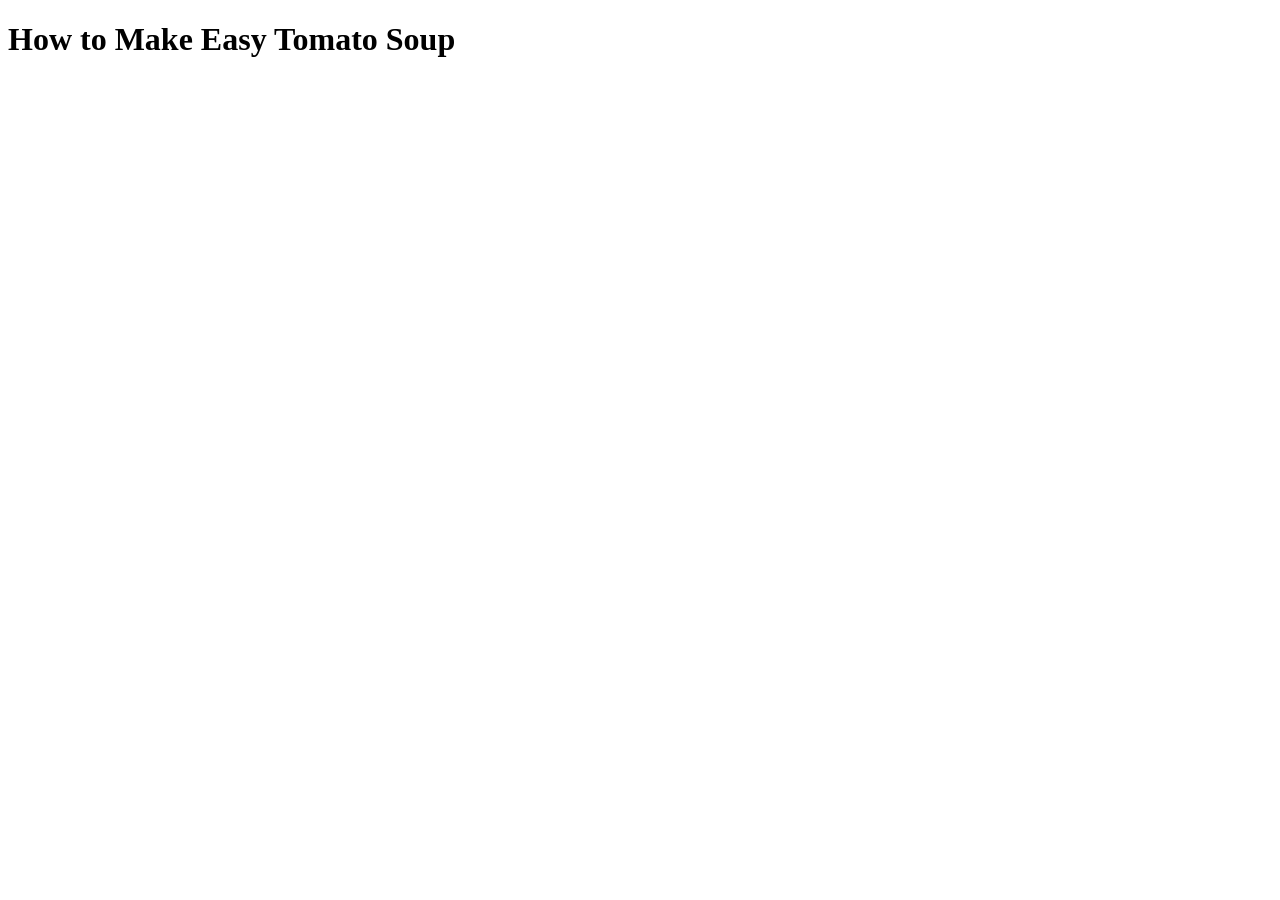
==== recipes/easy-tomato-soup.html @ 51b227c0 "Add an Easy Tomato Soup recipe Create a new page showing the Easy Tomato Soup recipe and add a link " ====
<!DOCTYPE html>
<html lang="en">
<head>
    <meta charset="UTF-8">
    <meta name="viewport" content="width=device-width, initial-scale=1.0">
    <title>Easy Tomato Soup</title>
</head>
<body>
    <h1>How to Make Easy Tomato Soup</h1>
</body>
</html>
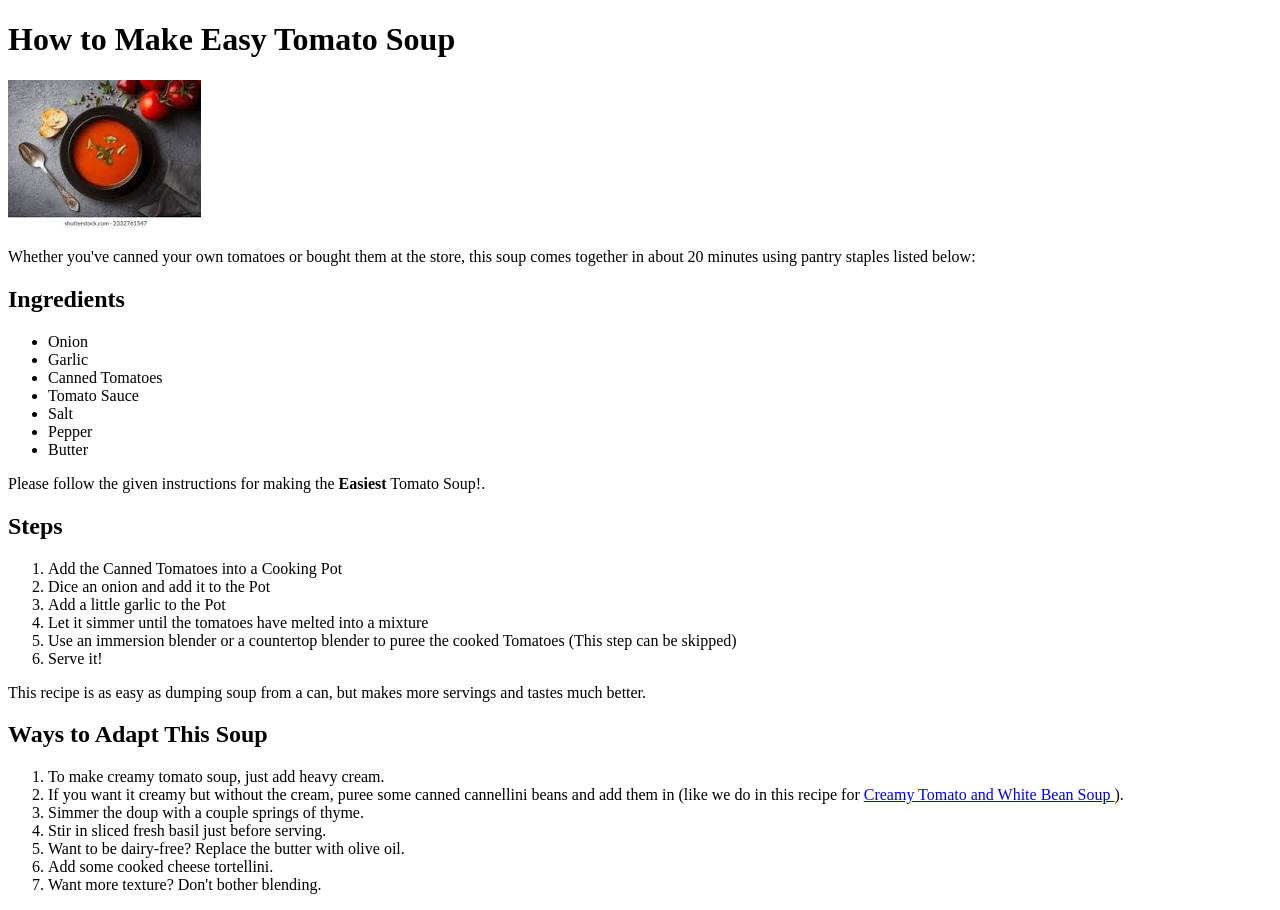
==== commit 12eb5d87: "Complete the Easy Tomato Soup recipe page" ====
--- a/recipes/easy-tomato-soup.html
+++ b/recipes/easy-tomato-soup.html
@@ -7,5 +7,66 @@
 </head>
 <body>
     <h1>How to Make Easy Tomato Soup</h1>
+    <img src="../images/tomato-soup.jpeg" alt="Easy Tomato Soup">
+    <p>
+        Whether you've canned your own tomatoes or bought them at the 
+        store, this soup comes together in about 20 minutes using pantry 
+        staples listed below:
+    </p>
+    <h2>Ingredients</h2>
+    <ul>
+        <li>Onion</li>
+        <li>Garlic</li>
+        <li>Canned Tomatoes</li>
+        <li>Tomato Sauce</li>
+        <li>Salt</li>
+        <li>Pepper</li>
+        <li>Butter</li>
+    </ul>
+    <p>
+        Please follow the given instructions for making the <strong>Easiest</strong> Tomato Soup!.
+    </p>
+    <h2>Steps</h2>
+    <ol>
+        <li>Add the Canned Tomatoes into a Cooking Pot</li>
+        <li>Dice an onion and add it to the Pot</li>
+        <li>Add a little garlic to the Pot</li>
+        <li>Let it simmer until the tomatoes have melted into a mixture</li>
+        <li>Use an immersion blender or a countertop blender to puree the cooked Tomatoes (This step can be skipped)</li>
+        <li>Serve it!</li>
+    </ol>
+    <p>
+        This recipe is as easy as dumping soup from a can, but makes 
+        more servings and tastes much better.
+    </p>
+    <h2>Ways to Adapt This Soup</h2>
+    <ol>
+        <li>
+            To make creamy tomato soup, just add heavy cream.
+        </li>
+        <li>
+            If you want it creamy but without the cream, puree 
+            some canned cannellini beans and add them in 
+            (like we do in this recipe for 
+            <a href="https://www.simplyrecipes.com/recipes/creamy_tomato_and_white_bean_soup/" 
+            target="_blank"
+            rel="noopener noreferer">
+                Creamy Tomato and White Bean Soup
+            </a>).
+        </li>
+        <li>
+            Simmer the doup with a couple springs of thyme.
+        </li>
+        <li>
+            Stir in sliced fresh basil just before serving.
+        </li>
+        <li>
+            Want to be dairy-free? Replace the butter with olive oil.
+        </li>
+        <li>
+            Add some cooked cheese tortellini.
+        </li>
+        <li>Want more texture? Don't bother blending.</li>
+    </ol>
 </body>
 </html>
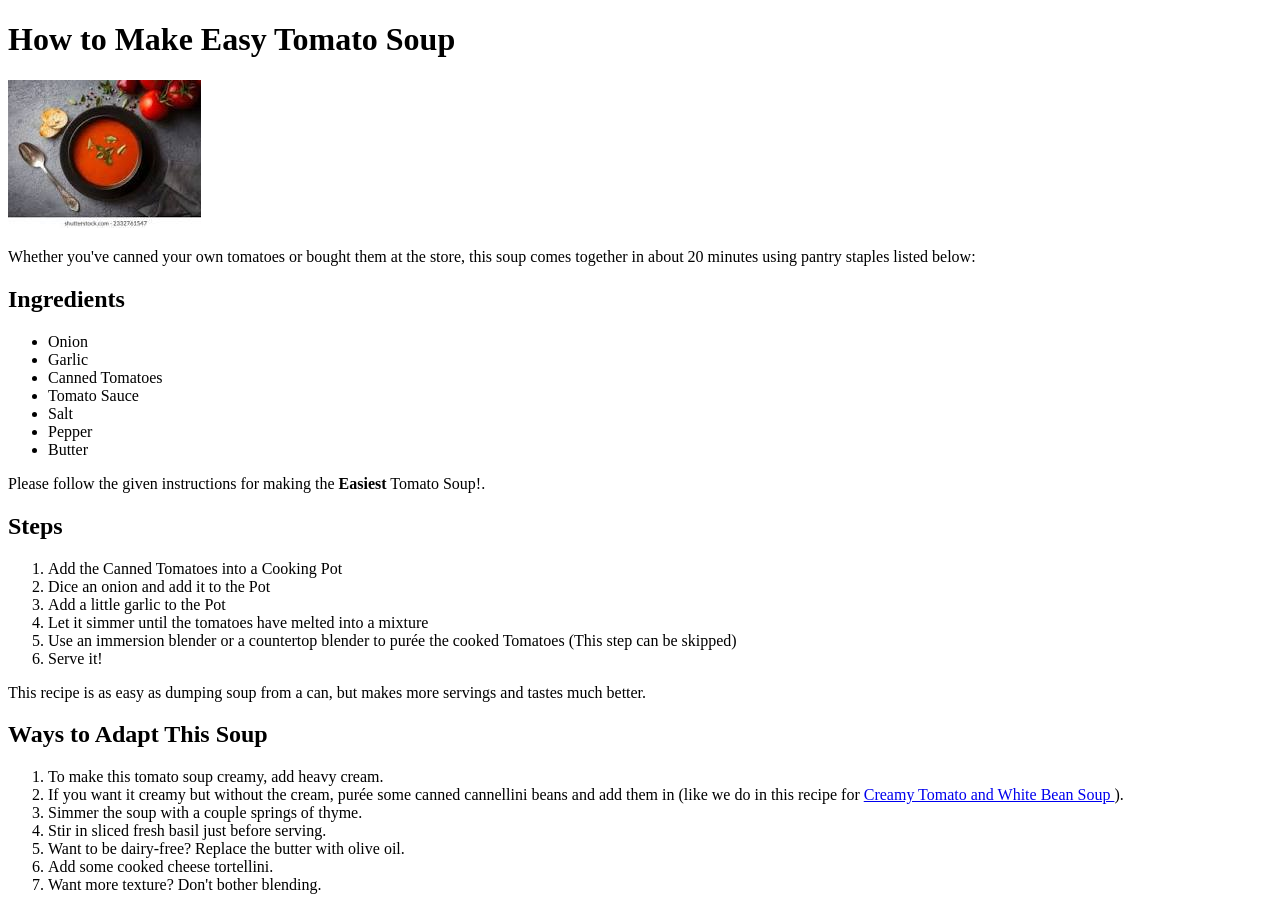
==== commit 0db0735b: "Fix grammar" ====
--- a/recipes/easy-tomato-soup.html
+++ b/recipes/easy-tomato-soup.html
@@ -10,7 +10,7 @@
     <img src="../images/tomato-soup.jpeg" alt="Easy Tomato Soup">
     <p>
         Whether you've canned your own tomatoes or bought them at the 
-        store, this soup comes together in about 20 minutes using pantry 
+        store, this soup comes together in about 20 minutes using pantry
         staples listed below:
     </p>
     <h2>Ingredients</h2>
@@ -32,7 +32,7 @@
         <li>Dice an onion and add it to the Pot</li>
         <li>Add a little garlic to the Pot</li>
         <li>Let it simmer until the tomatoes have melted into a mixture</li>
-        <li>Use an immersion blender or a countertop blender to puree the cooked Tomatoes (This step can be skipped)</li>
+        <li>Use an immersion blender or a countertop blender to purée the cooked Tomatoes (This step can be skipped)</li>
         <li>Serve it!</li>
     </ol>
     <p>
@@ -42,10 +42,10 @@
     <h2>Ways to Adapt This Soup</h2>
     <ol>
         <li>
-            To make creamy tomato soup, just add heavy cream.
+            To make this tomato soup creamy, add heavy cream.
         </li>
         <li>
-            If you want it creamy but without the cream, puree 
+            If you want it creamy but without the cream, purée
             some canned cannellini beans and add them in 
             (like we do in this recipe for 
             <a href="https://www.simplyrecipes.com/recipes/creamy_tomato_and_white_bean_soup/" 
@@ -55,7 +55,7 @@
             </a>).
         </li>
         <li>
-            Simmer the doup with a couple springs of thyme.
+            Simmer the soup with a couple springs of thyme.
         </li>
         <li>
             Stir in sliced fresh basil just before serving.
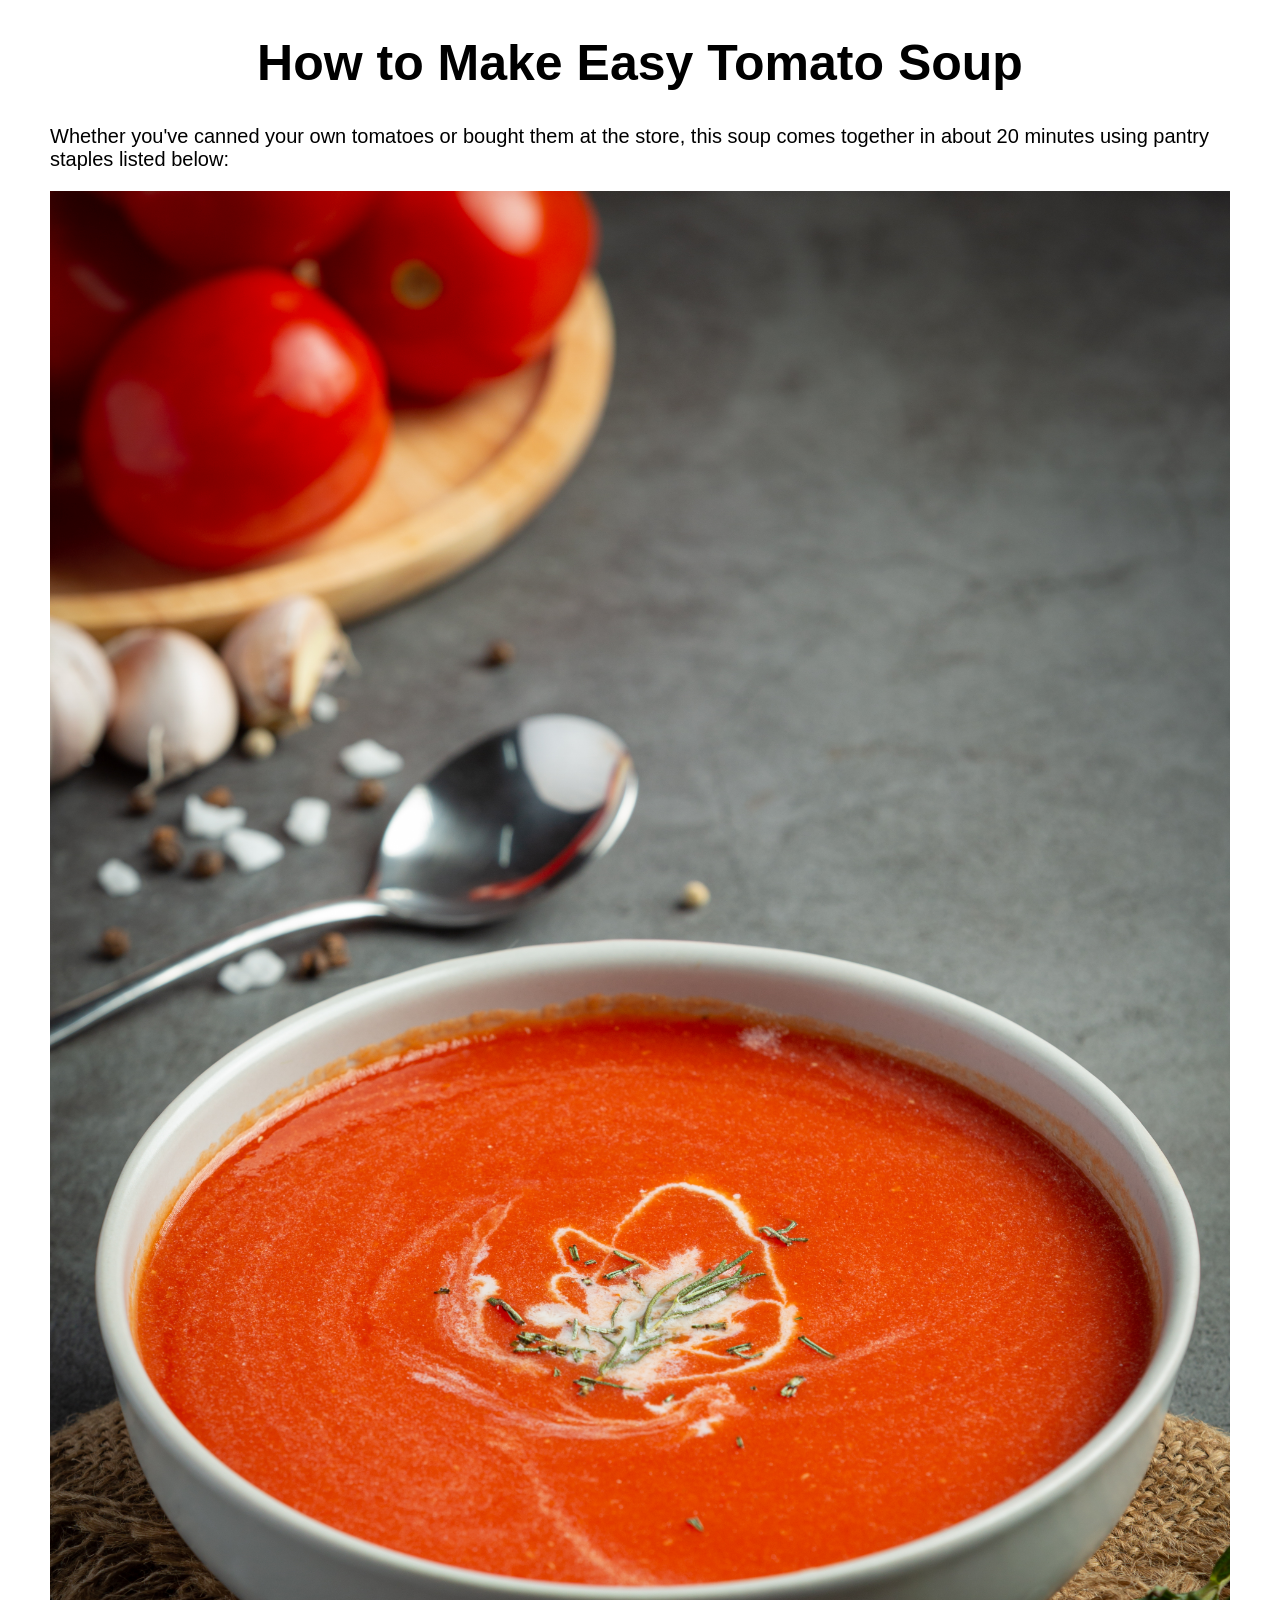
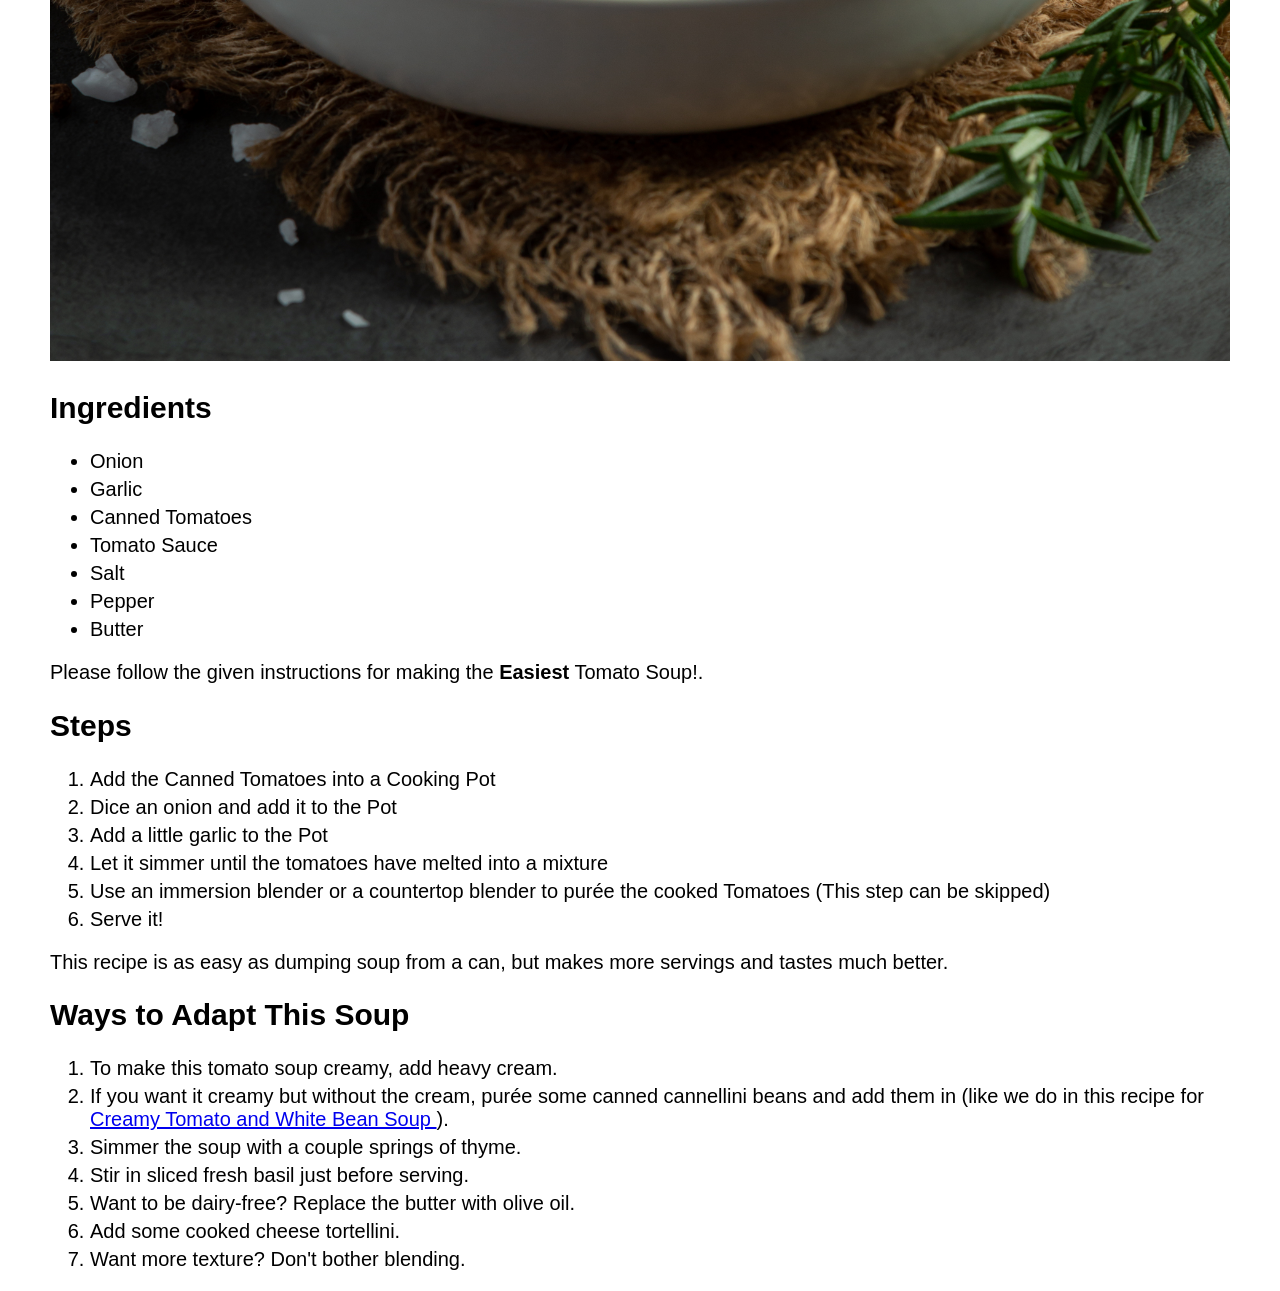
==== commit c2f3d7c0: "Add basic CSS to the tomato soup recipe page" ====
--- a/recipes/easy-tomato-soup.html
+++ b/recipes/easy-tomato-soup.html
@@ -3,70 +3,80 @@
 <head>
     <meta charset="UTF-8">
     <meta name="viewport" content="width=device-width, initial-scale=1.0">
+    <link rel="stylesheet" href="easy-tomato-soup-style.css">
     <title>Easy Tomato Soup</title>
 </head>
 <body>
-    <h1>How to Make Easy Tomato Soup</h1>
-    <img src="../images/tomato-soup.jpeg" alt="Easy Tomato Soup">
+<h1 class="page-heading">How to Make Easy Tomato Soup</h1>
+<div class="global-container">
     <p>
-        Whether you've canned your own tomatoes or bought them at the 
+        Whether you've canned your own tomatoes or bought them at the
         store, this soup comes together in about 20 minutes using pantry
         staples listed below:
     </p>
-    <h2>Ingredients</h2>
-    <ul>
-        <li>Onion</li>
-        <li>Garlic</li>
-        <li>Canned Tomatoes</li>
-        <li>Tomato Sauce</li>
-        <li>Salt</li>
-        <li>Pepper</li>
-        <li>Butter</li>
-    </ul>
+    <img class="top-image" src="../images/tomato-soup.jpg" alt="Easy Tomato Soup">
+    <div class="ingredients">
+        <h2>Ingredients</h2>
+        <ul>
+            <li>Onion</li>
+            <li>Garlic</li>
+            <li>Canned Tomatoes</li>
+            <li>Tomato Sauce</li>
+            <li>Salt</li>
+            <li>Pepper</li>
+            <li>Butter</li>
+        </ul>
+    </div>
+    <div class="procedure">
+        <p>
+            Please follow the given instructions for making the <strong>Easiest</strong> Tomato Soup!.
+        </p>
+        <h2>Steps</h2>
+        <ol>
+            <li>Add the Canned Tomatoes into a Cooking Pot</li>
+            <li>Dice an onion and add it to the Pot</li>
+            <li>Add a little garlic to the Pot</li>
+            <li>Let it simmer until the tomatoes have melted into a mixture</li>
+            <li>Use an immersion blender or a countertop blender to purée the cooked Tomatoes (This step can be skipped)
+            </li>
+            <li>Serve it!</li>
+        </ol>
+    </div>
     <p>
-        Please follow the given instructions for making the <strong>Easiest</strong> Tomato Soup!.
-    </p>
-    <h2>Steps</h2>
-    <ol>
-        <li>Add the Canned Tomatoes into a Cooking Pot</li>
-        <li>Dice an onion and add it to the Pot</li>
-        <li>Add a little garlic to the Pot</li>
-        <li>Let it simmer until the tomatoes have melted into a mixture</li>
-        <li>Use an immersion blender or a countertop blender to purée the cooked Tomatoes (This step can be skipped)</li>
-        <li>Serve it!</li>
-    </ol>
-    <p>
-        This recipe is as easy as dumping soup from a can, but makes 
+        This recipe is as easy as dumping soup from a can, but makes
         more servings and tastes much better.
     </p>
-    <h2>Ways to Adapt This Soup</h2>
-    <ol>
-        <li>
-            To make this tomato soup creamy, add heavy cream.
-        </li>
-        <li>
-            If you want it creamy but without the cream, purée
-            some canned cannellini beans and add them in 
-            (like we do in this recipe for 
-            <a href="https://www.simplyrecipes.com/recipes/creamy_tomato_and_white_bean_soup/" 
-            target="_blank"
-            rel="noopener noreferer">
-                Creamy Tomato and White Bean Soup
-            </a>).
-        </li>
-        <li>
-            Simmer the soup with a couple springs of thyme.
-        </li>
-        <li>
-            Stir in sliced fresh basil just before serving.
-        </li>
-        <li>
-            Want to be dairy-free? Replace the butter with olive oil.
-        </li>
-        <li>
-            Add some cooked cheese tortellini.
-        </li>
-        <li>Want more texture? Don't bother blending.</li>
-    </ol>
+    <div class="tips">
+        <h2>Ways to Adapt This Soup</h2>
+        <ol>
+            <li>
+                To make this tomato soup creamy, add heavy cream.
+            </li>
+            <li>
+                If you want it creamy but without the cream, purée
+                some canned cannellini beans and add them in
+                (like we do in this recipe for
+                <a href="https://www.simplyrecipes.com/recipes/creamy_tomato_and_white_bean_soup/"
+                   target="_blank"
+                   rel="noopener noreferer">
+                    Creamy Tomato and White Bean Soup
+                </a>).
+            </li>
+            <li>
+                Simmer the soup with a couple springs of thyme.
+            </li>
+            <li>
+                Stir in sliced fresh basil just before serving.
+            </li>
+            <li>
+                Want to be dairy-free? Replace the butter with olive oil.
+            </li>
+            <li>
+                Add some cooked cheese tortellini.
+            </li>
+            <li>Want more texture? Don't bother blending.</li>
+        </ol>
+    </div>
+</div>
 </body>
 </html>
--- a/recipes/easy-tomato-soup-style.css
+++ b/recipes/easy-tomato-soup-style.css
@@ -0,0 +1,27 @@
+body {
+    box-sizing: border-box;
+    font-family: sans-serif;
+    font-size: 20px;
+    margin: 0;
+    padding: 0;
+}
+
+.page-heading {
+    text-align: center;
+    font-size: 50px;
+}
+
+.global-container {
+    padding: 0 50px;
+}
+
+.top-image {
+    width: 100%;
+    height: auto;
+}
+
+.ingredients li,
+.procedure li,
+.tips li {
+    margin: 5px 0;
+}
